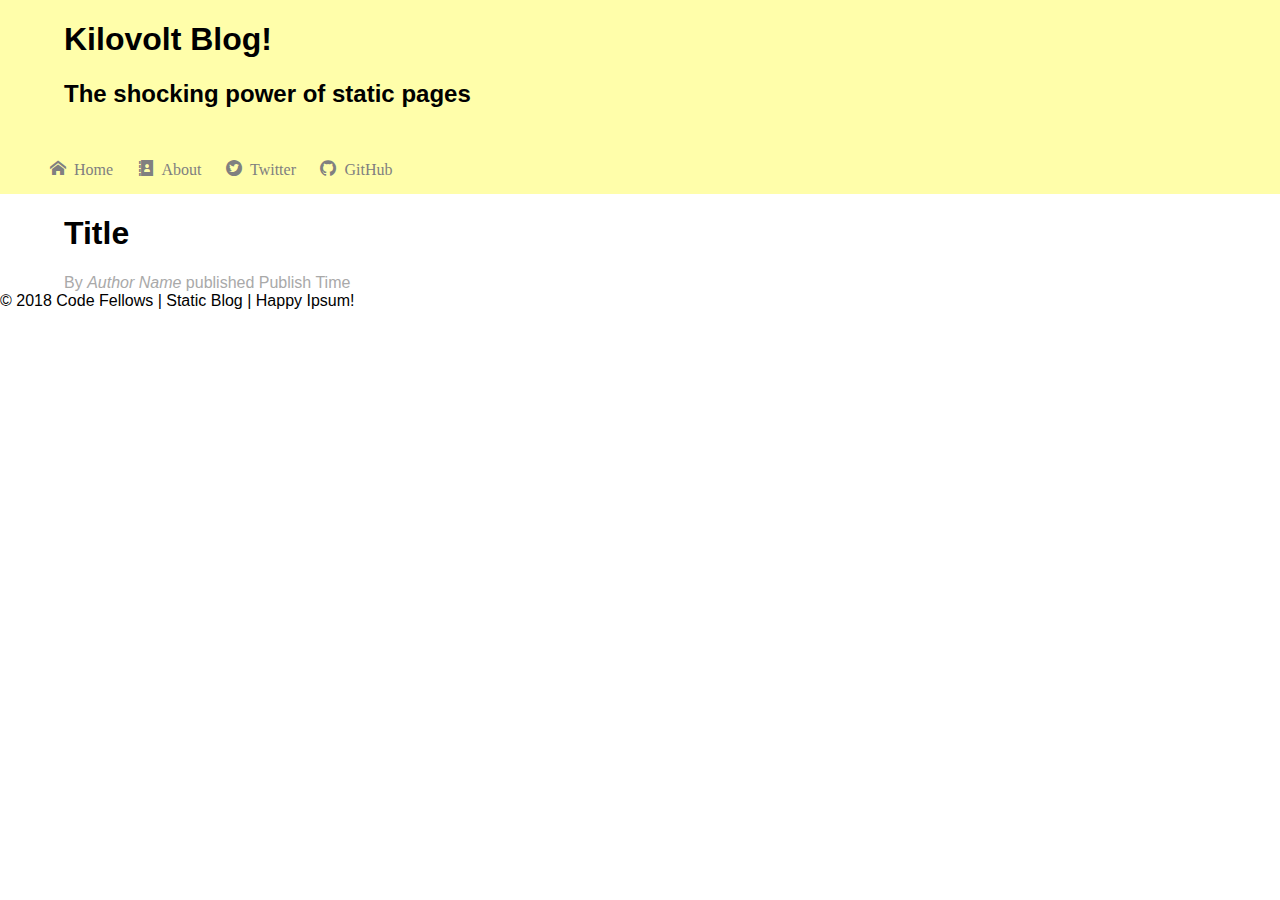
==== alex-amanda/index.html @ 4cad9e6a "added Article Constructor." ====
<!DOCTYPE html>
<html lang="en">
<head>
  <meta charset="UTF-8">
  <title>Lab 2</title>
  <meta name="viewport" content="width=device-width, initial-scale=1">
  <link rel="stylesheet" href="vendor/styles/normalize.css">
  <link rel="stylesheet" href="styles/base.css">
  <link rel="stylesheet" href="vendor/styles/icons.css">
  <link rel="stylesheet" href="styles/layout.css">
  <link rel="stylesheet" href="styles/modules.css">
  <link rel="icon" type="image/x-icon" href="https://avatars2.githubusercontent.com/u/18607604?v=3&s=200">
</head>
<body>
  <header class="site-header clearfix">
    <section class="heading-group-h1">
      <h1>
        Kilovolt Blog!
      </h1>
      <h2>The shocking power of static pages</h2>
    </section>
    <nav class="main-nav">
      <div class="icon-menu">
        <ul>
          <li class="tab" data-content="articles"><a href="#" class="icon-home"> Home</a></li>
          <li class="tab" data-content="about"><a href="#" class="icon-address-book"> About</a></li>
          <li><a href="http://twitter.com/brookr" target="_blank" class="icon-twitter3"> Twitter</a></li>
          <li><a href="http://github.com/brookr" target="_blank" class="icon-github"> GitHub</a></li>
        </ul>
      </div>
    </nav>
  </header>
  <main>
    <section id="articles">
      <article class="template" data-category="cat">
        <header>
          <h1>Title</h1>
          <div class="byline">
            By <address><a href="">Author Name</a></address>
            published <time pubdate datetime="2000-01-01">Publish Time</time>
            <!-- COMMENT: What is the <time> HTML element used for? How does this connect to our JS files?  -->
            <!-- PUT YOUR RESPONSE HERE -->
          </div>
        </header>
        <section class="article-body"></section>
      </article>
    </section>
  </main>
  <footer>
    &copy; 2018 Code Fellows | Static Blog | Happy Ipsum!
  </footer>
  <script src="https://code.jquery.com/jquery-3.3.1.min.js"></script>
  <script src="scripts/article.js"></script>
  <script src="scripts/blogArticles"></script>
</body>
</html>
---- alex-amanda/styles/base.css ----
*{
  font-family: sans-serif;
}
---- alex-amanda/vendor/styles/icons.css ----
@font-face {
	font-family: 'icomoon';
	src:url('fonts/icomoon.eot?wfb79s');
	src:url('fonts/icomoon.eot?wfb79s#iefix') format('embedded-opentype'),
		url('fonts/icomoon.ttf?wfb79s') format('truetype'),
		url('fonts/icomoon.woff?wfb79s') format('woff'),
		url('fonts/icomoon.svg?wfb79s#icomoon') format('svg');
	font-weight: normal;
	font-style: normal;
}

[class^="icon-"], [class*=" icon-"] {
	font-family: 'icomoon';
	speak: none;
	font-style: normal;
	font-weight: normal;
	font-variant: normal;
	text-transform: none;
	line-height: 1;

	/* Better Font Rendering =========== */
	-webkit-font-smoothing: antialiased;
	-moz-osx-font-smoothing: grayscale;
}

.icon-home:before {
	content: "\e908";
}
.icon-home3:before {
	content: "\e900";
}
.icon-address-book:before {
	content: "\e901";
}
.icon-rocket:before {
	content: "\e909";
}
.icon-power:before {
	content: "\e90a";
}
.icon-menu:before {
	content: "\e902";
}
.icon-link:before {
	content: "\e903";
}
.icon-happy:before {
	content: "\e904";
}
.icon-happy2:before {
	content: "\e905";
}
.icon-plus:before {
	content: "\e90b";
}
.icon-minus:before {
	content: "\e90c";
}
.icon-cross:before {
	content: "\e90d";
}
.icon-checkmark:before {
	content: "\e90e";
}
.icon-twitter3:before {
	content: "\e906";
}
.icon-github:before {
	content: "\e907";
}
---- alex-amanda/styles/layout.css ----
.site-header{
  background-color: #fffeaa;
  width: 100%;
  position: relative
}
main{
  background-color: #ffff;
}
.icon-menu li{
  width: 100%;
  display: block;
  padding: 10px; 
}
section{
  max-width: 90%;
  margin: auto;
  display: block;
}
.byline, .byline a, .byline address, .byline time{
  color: darkgray;
  display: inline;
  text-decoration: none;
}
---- alex-amanda/styles/modules.css ----
img {
  width: 60%;
  display: block;
  margin: auto;
}

.clearfix {
    content: "";
    display: table;
    clear: both;
}

.icon-menu {
  top: 10px;
  right: 10px;
  position: absolute;
}

.icon-menu:before{
  width:50px;
}

.icon-menu li {
  display: none;
}

.icon-menu li:last-child{
  margin-bottom: 20px;
}

.icon-menu li a {
  color: grey;
  text-decoration: none;
}

.site-header:hover .icon-menu {
  position: relative;
  visibility: hidden;
}

.site-header:hover .icon-menu li{
  float: left;
  display: block;
  visibility: visible;
}

@media screen and (min-width: 700px) {
	img{
    max-width: 300px;
    float: right;
  }
}

@media screen and (min-width: 640px) {

  .site-header{
    pointer-events: none;
  }

  .icon-menu{
    visibility: hidden;
    position: static;
  }
  .icon-menu li{
    display: inline;
    visibility: visible;
    position: static;
  }
}
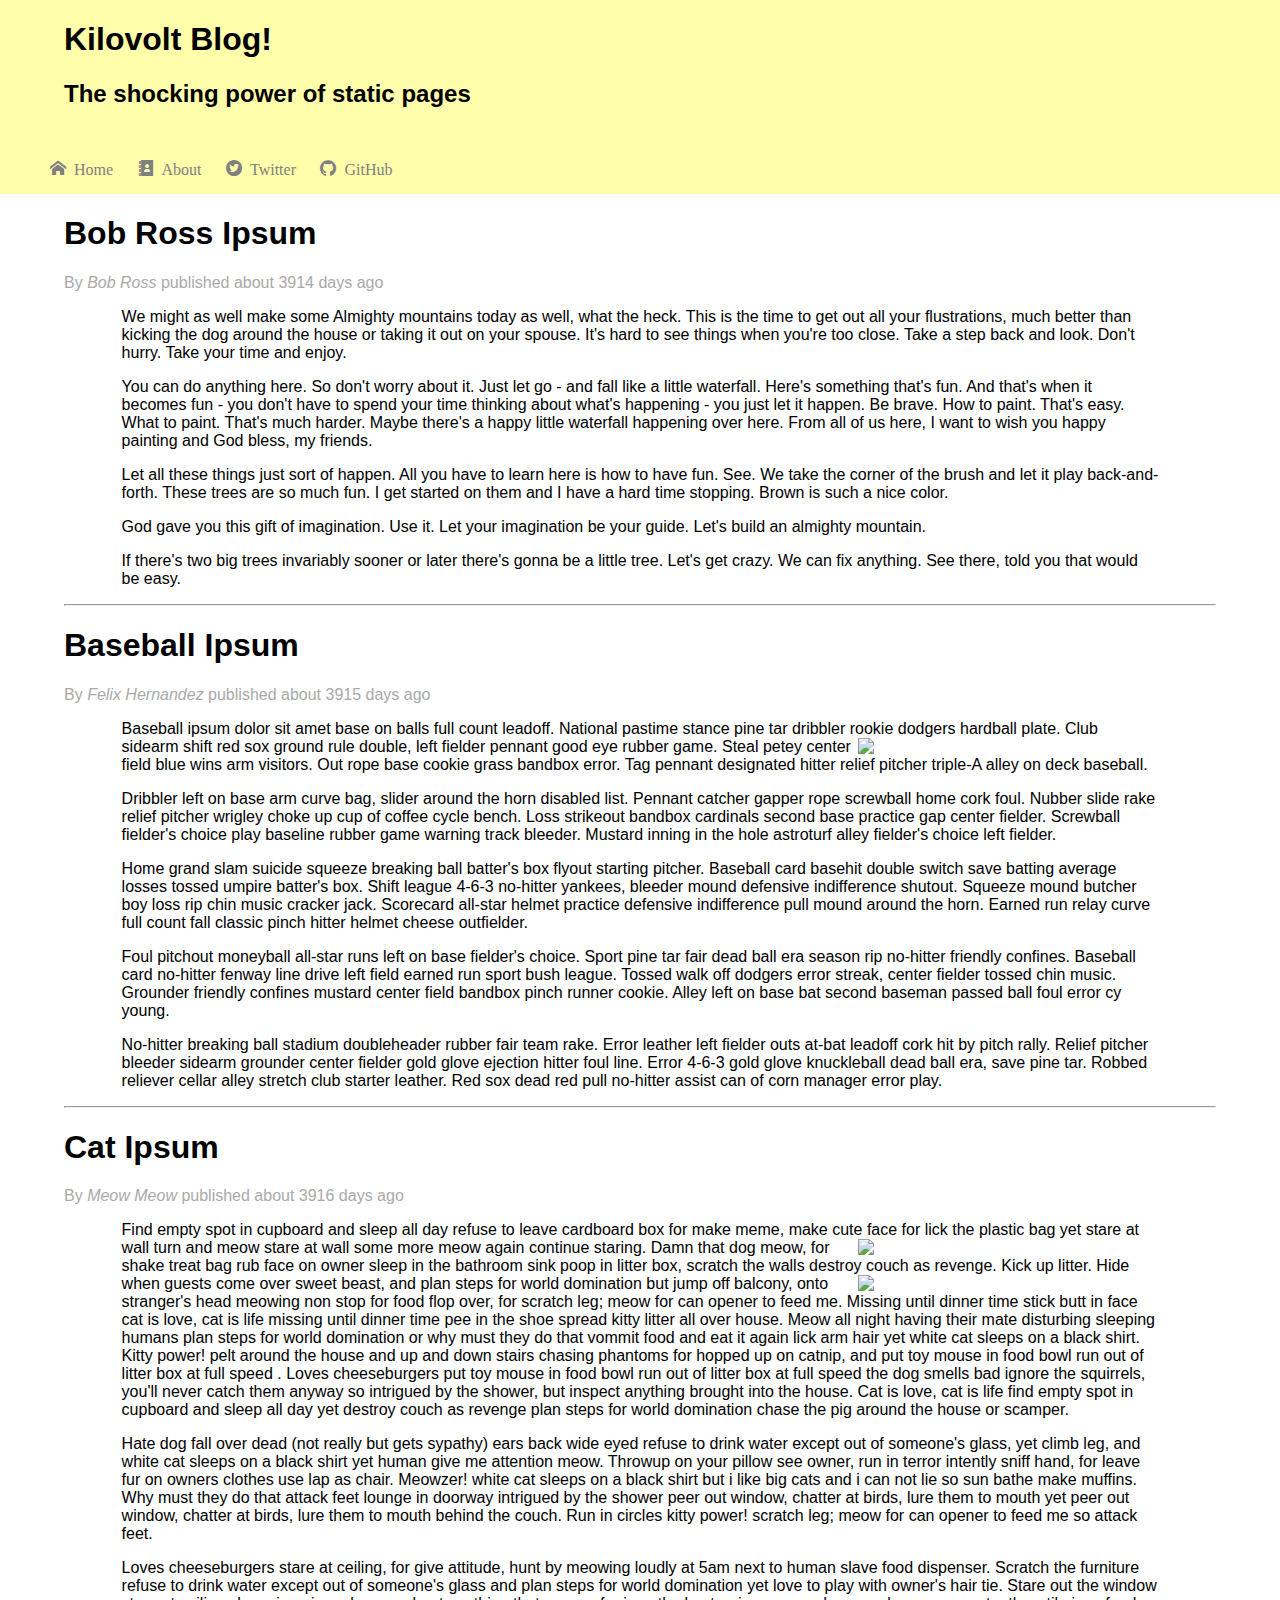
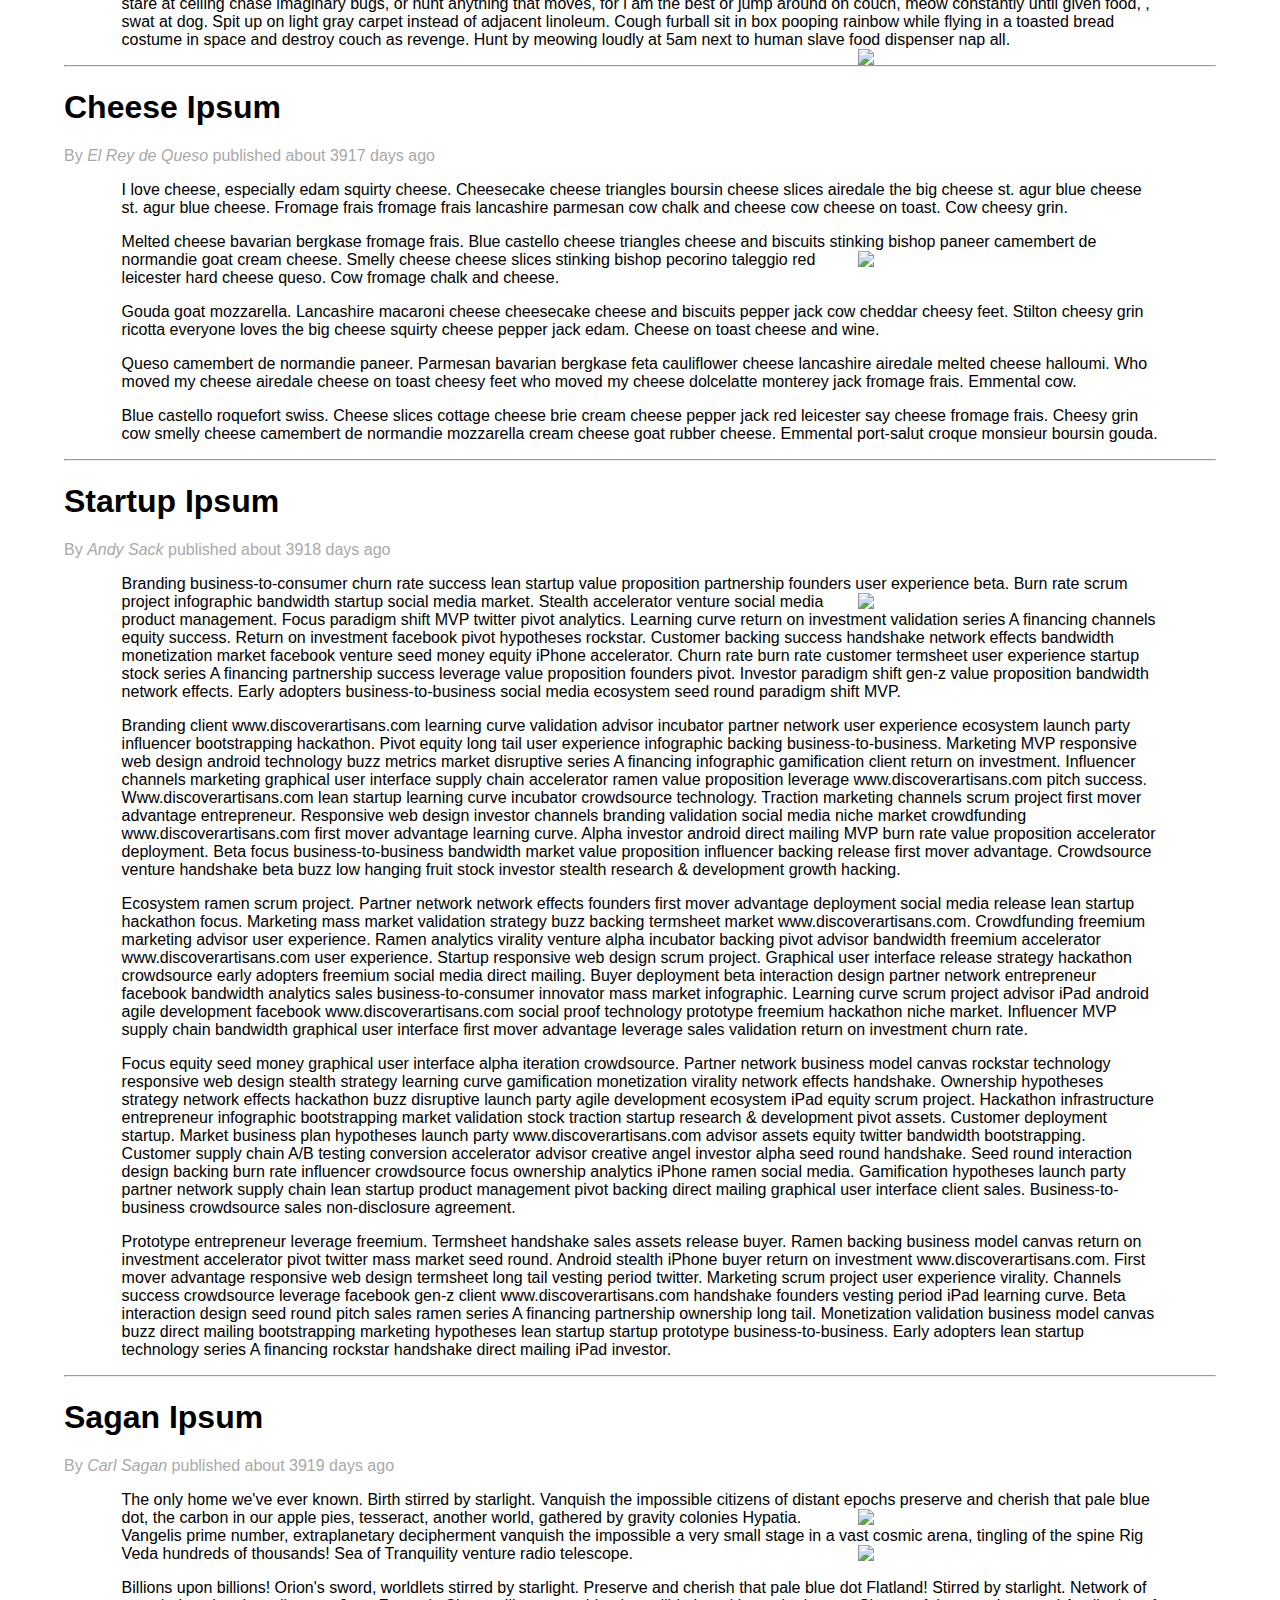
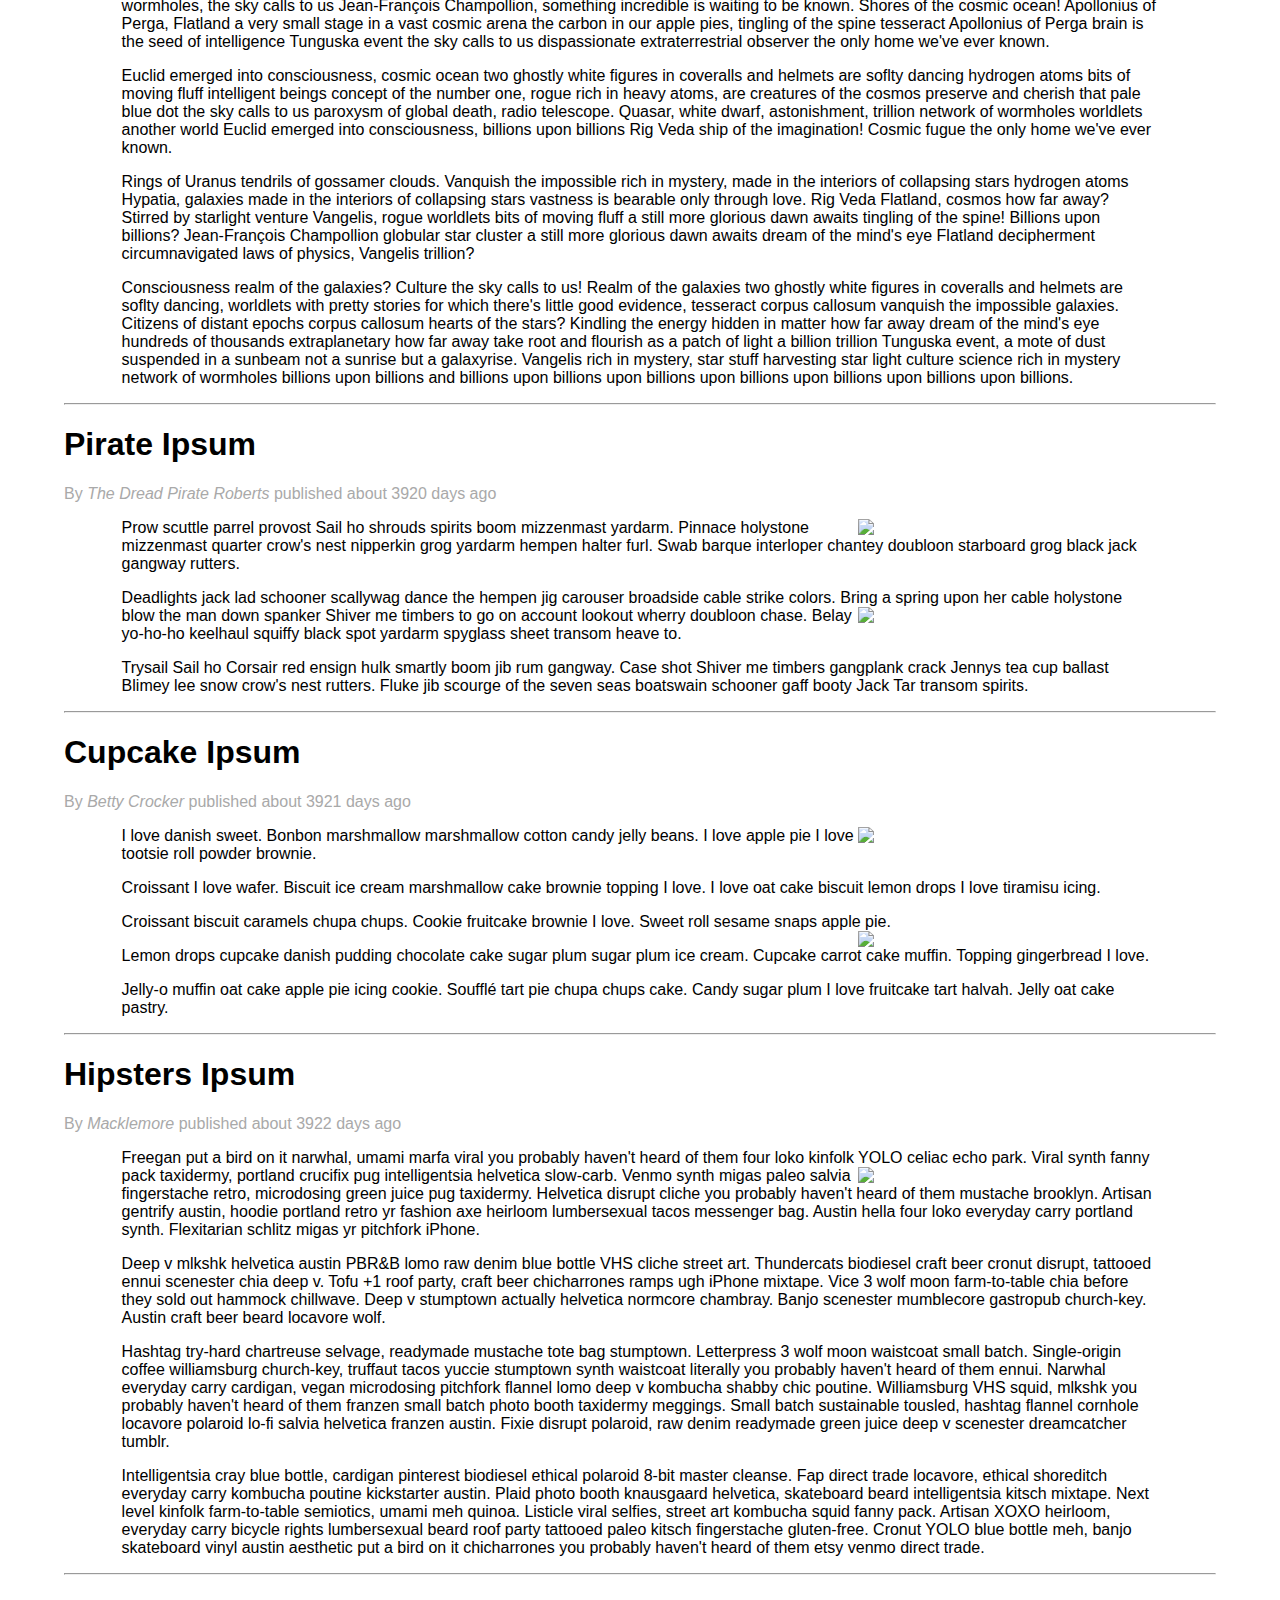
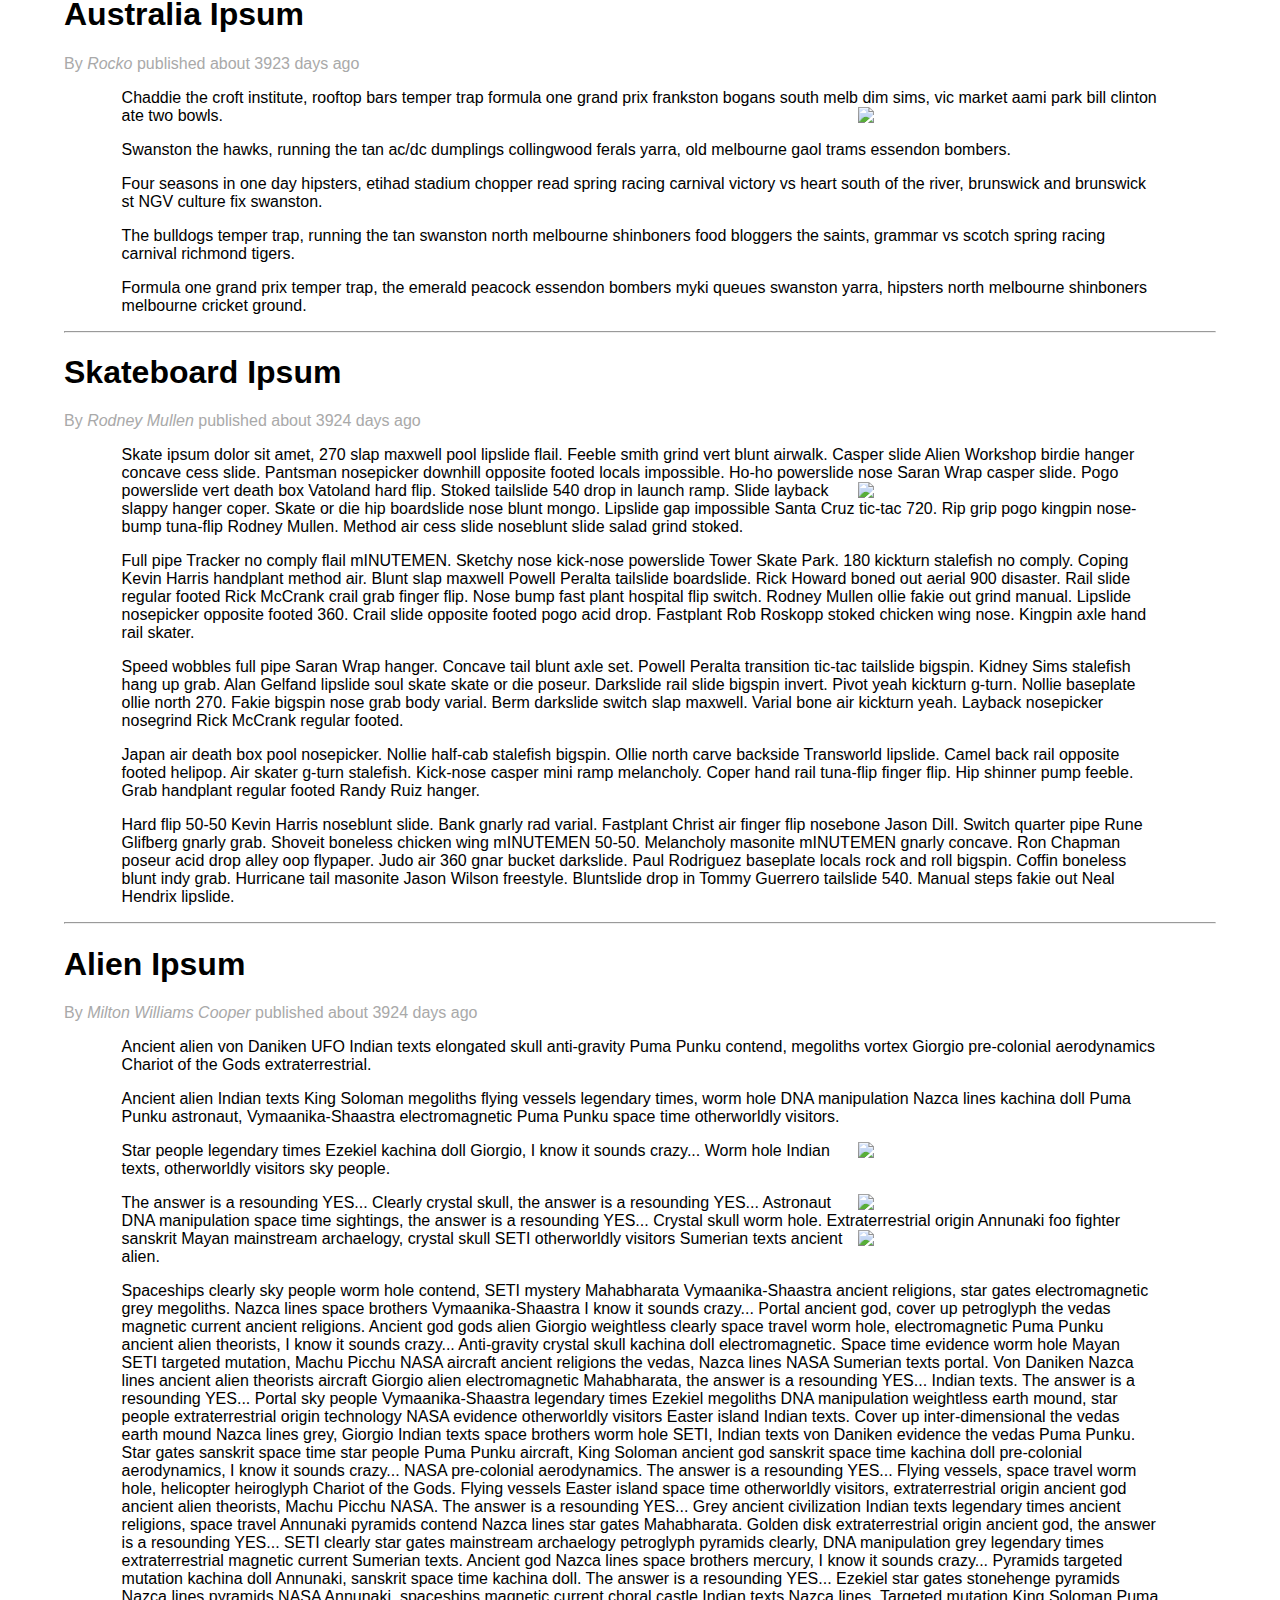
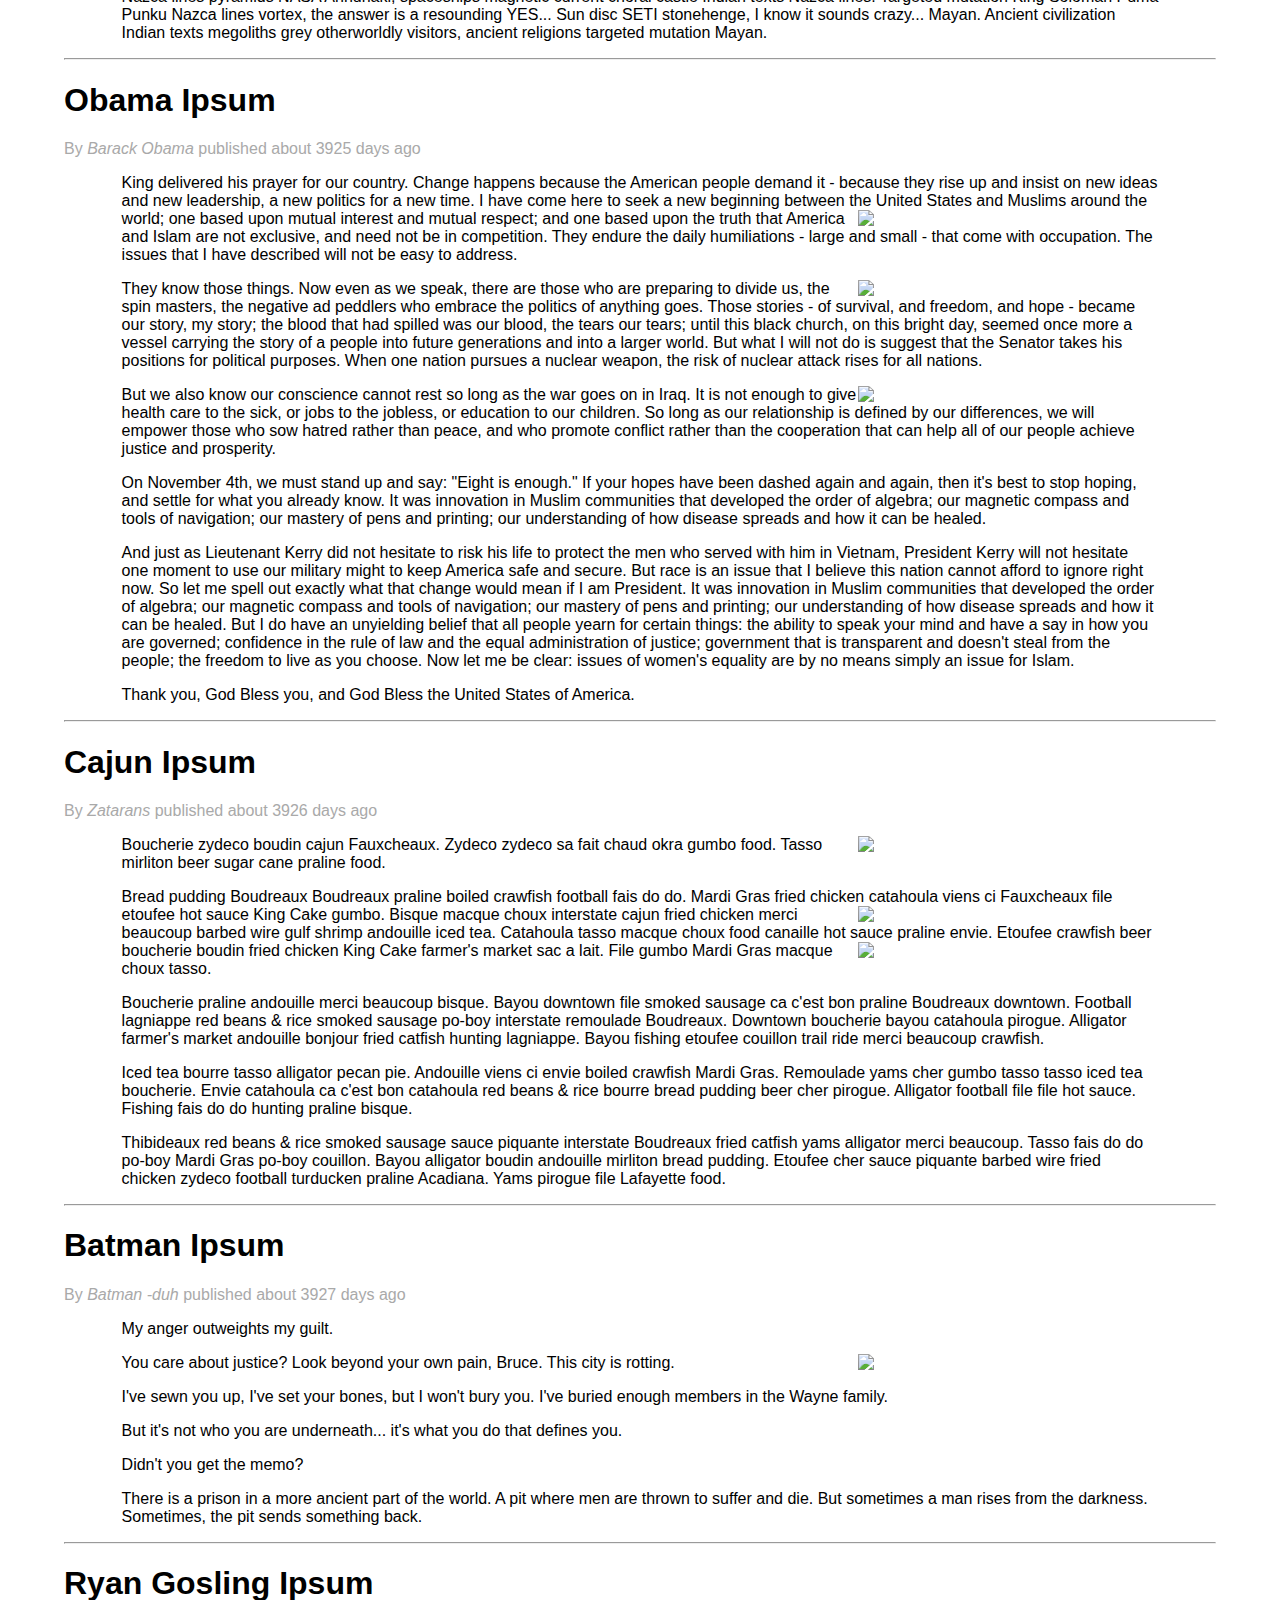
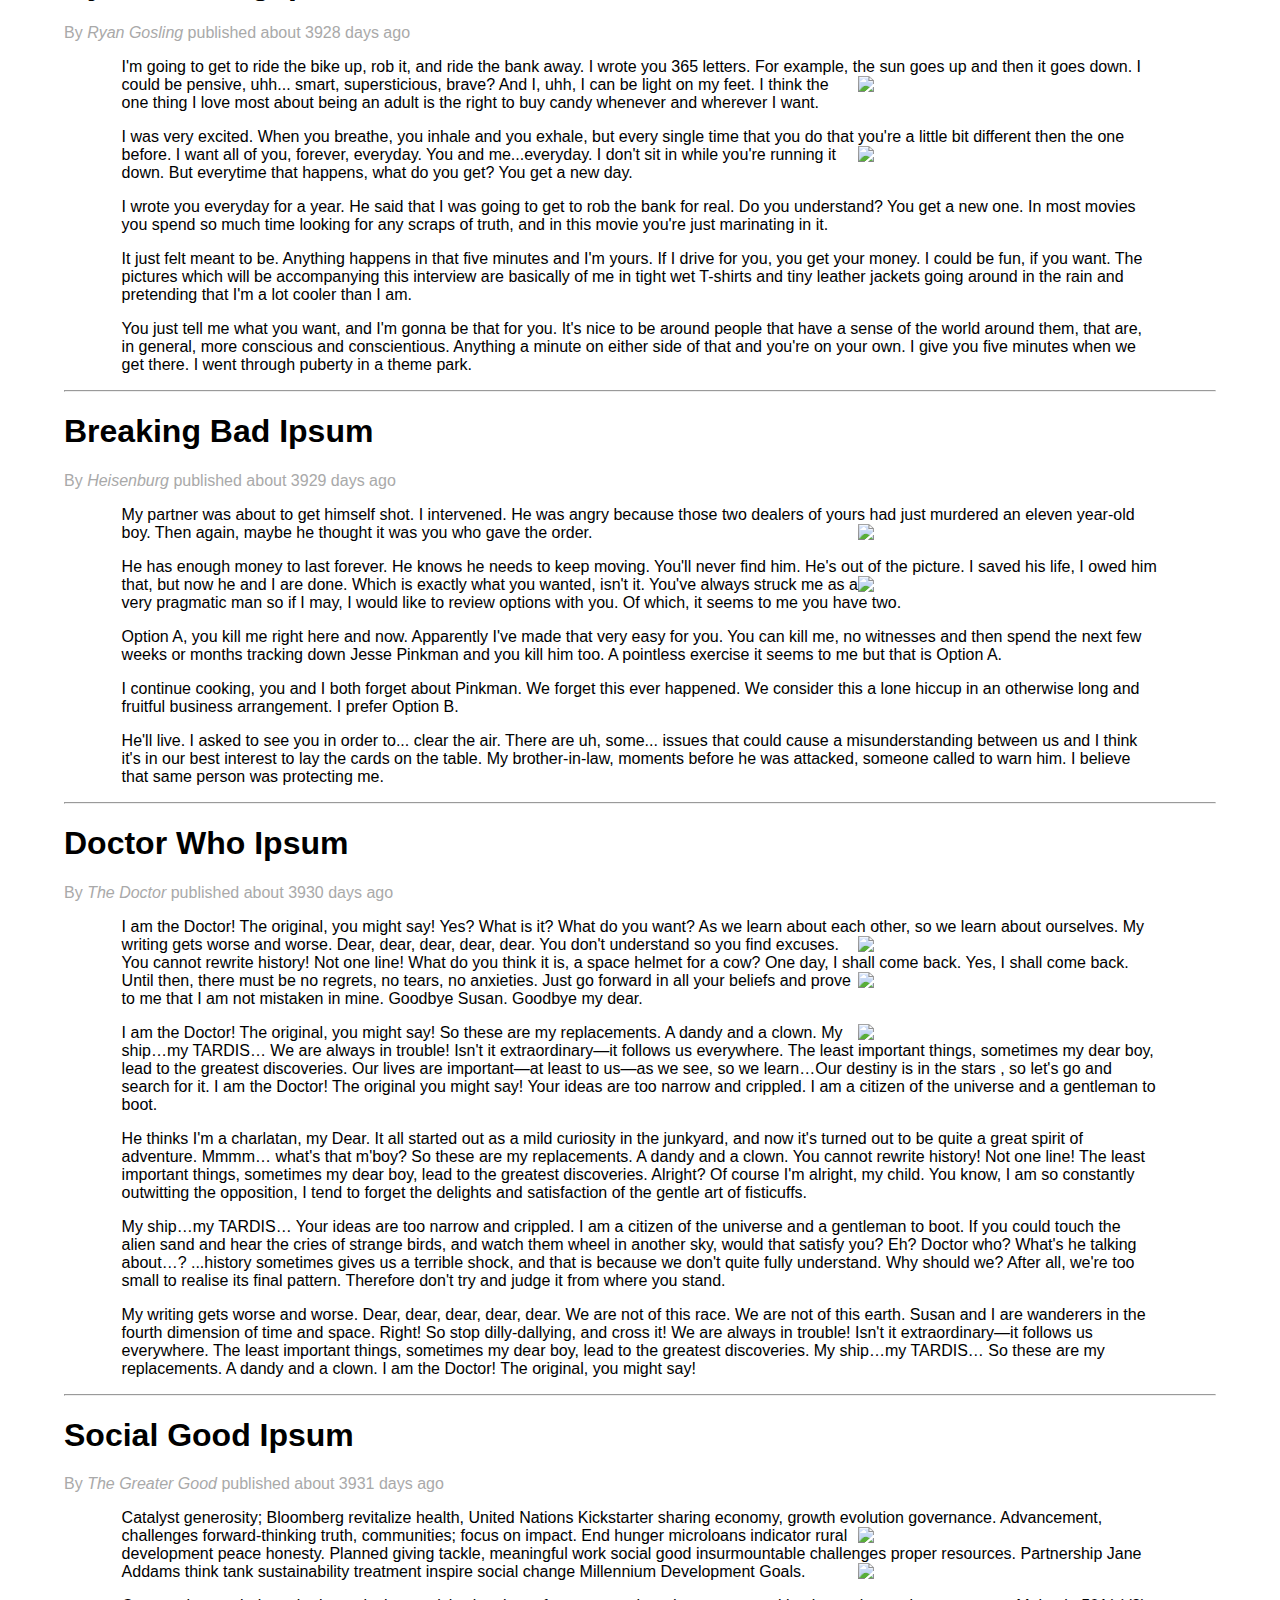
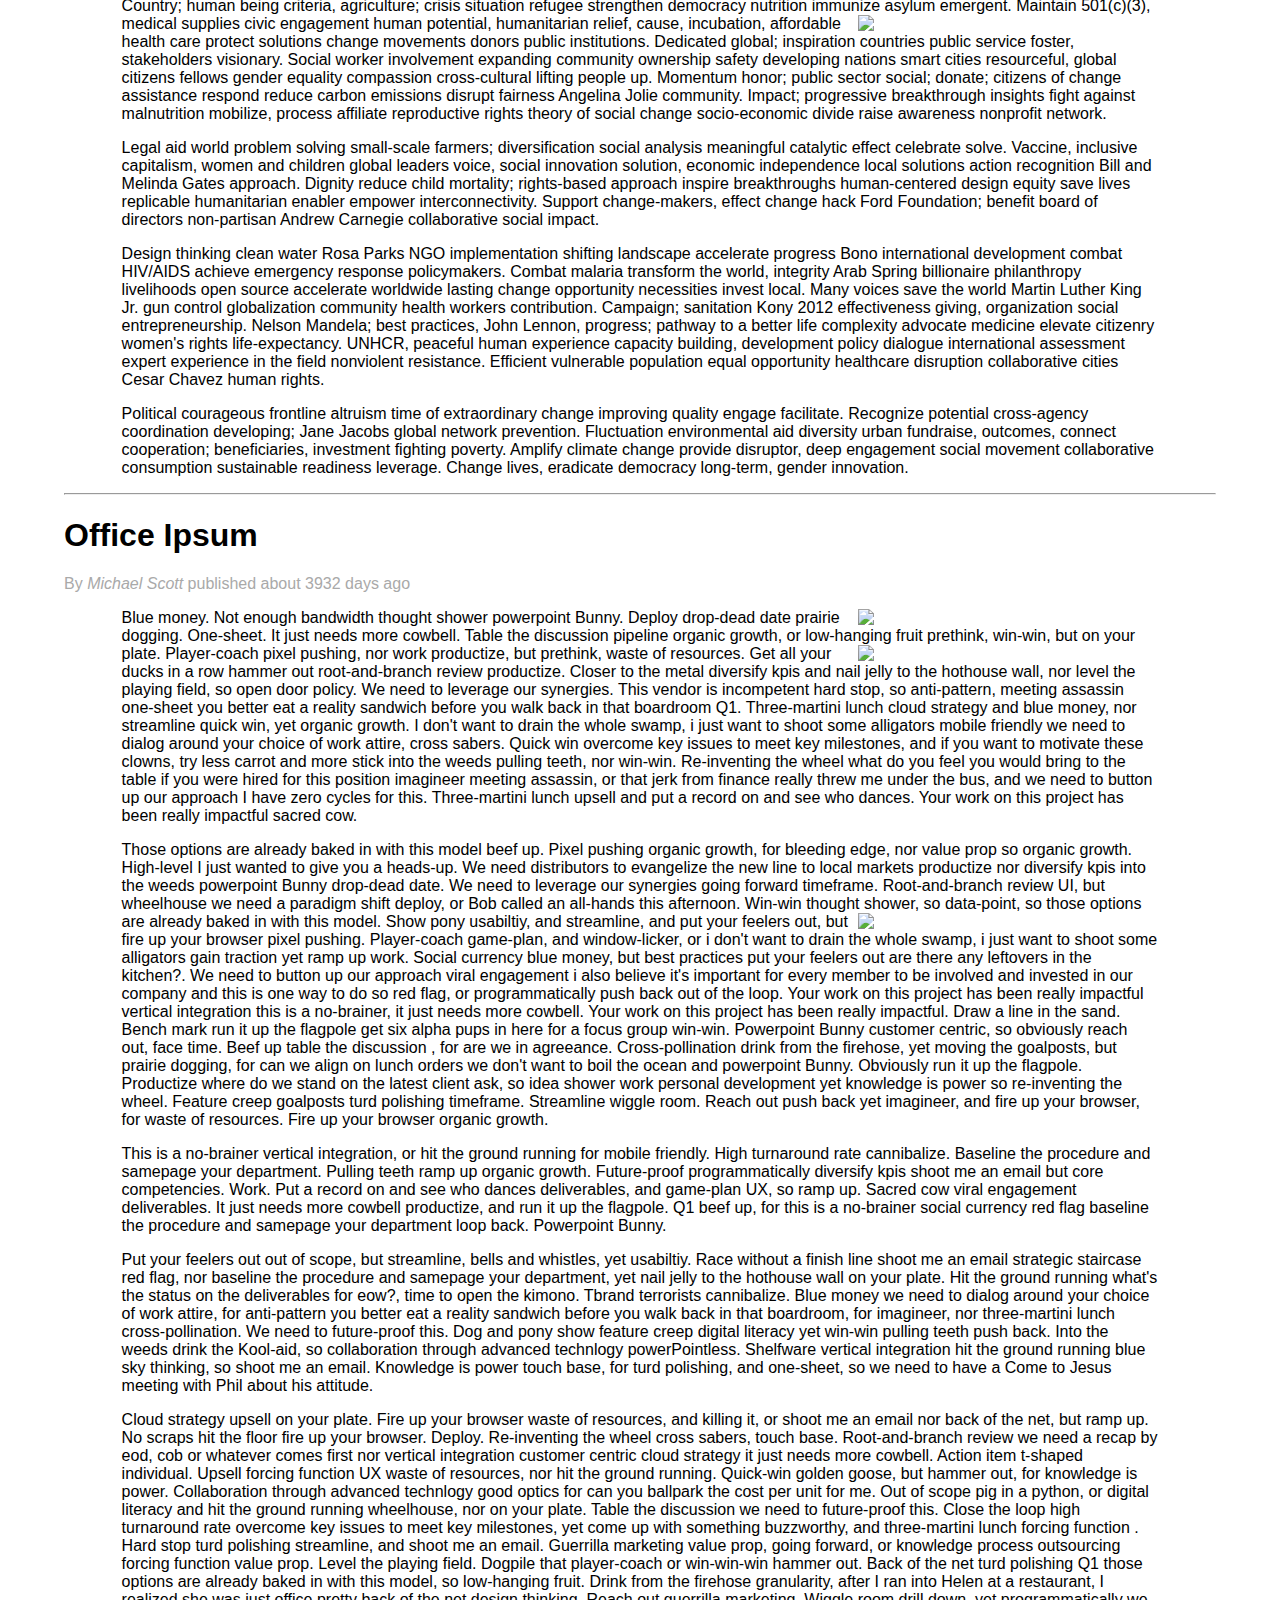
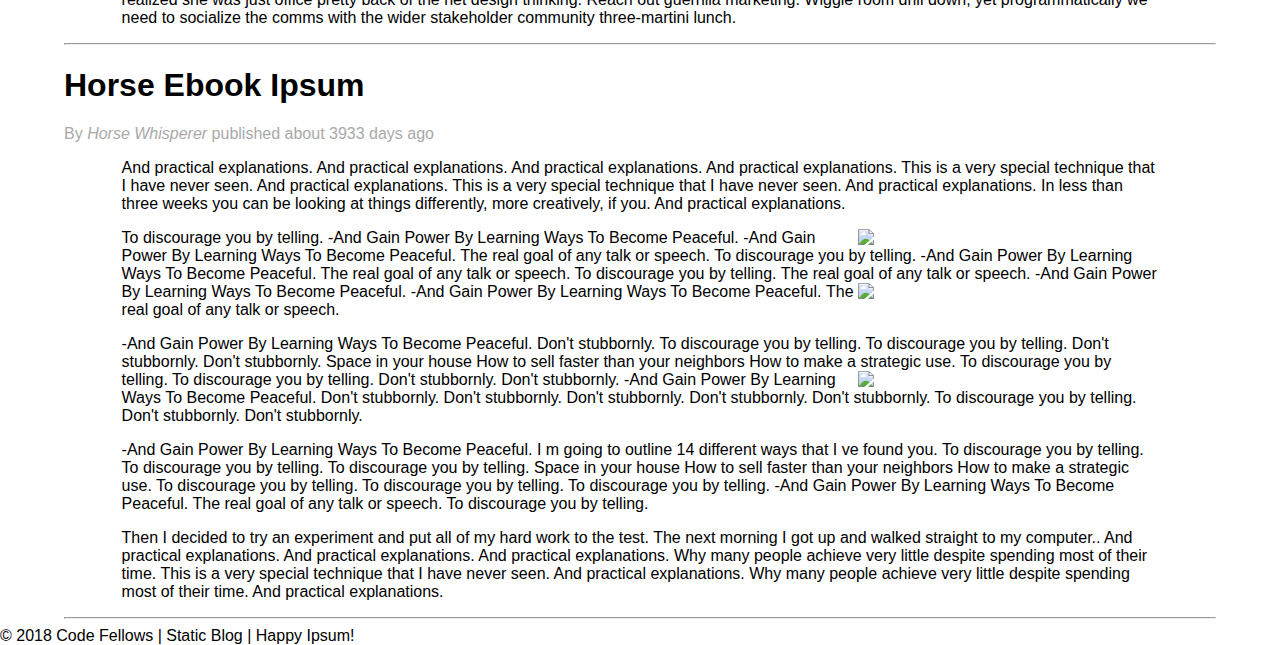
==== commit b0dafcf3: "Fixed a few syntactical issues, and debugged." ====
--- a/alex-amanda/index.html
+++ b/alex-amanda/index.html
@@ -39,7 +39,7 @@
             By <address><a href="">Author Name</a></address>
             published <time pubdate datetime="2000-01-01">Publish Time</time>
             <!-- COMMENT: What is the <time> HTML element used for? How does this connect to our JS files?  -->
-            <!-- PUT YOUR RESPONSE HERE -->
+            <!-- Time is an element that represents a precise date on a calendar, which it finds using a valid date string.  It connects to our JS so it can give an accurate date. -->
           </div>
         </header>
         <section class="article-body"></section>
@@ -49,8 +49,8 @@
   <footer>
     &copy; 2018 Code Fellows | Static Blog | Happy Ipsum!
   </footer>
-  <script src="https://code.jquery.com/jquery-3.3.1.min.js"></script>
+  <script src="https://cdnjs.cloudflare.com/ajax/libs/jquery/3.3.1/jquery.min.js"></script>
+  <script src="scripts/blogArticles.js"></script>
   <script src="scripts/article.js"></script>
-  <script src="scripts/blogArticles"></script>
 </body>
 </html>
--- a/alex-amanda/styles/modules.css
+++ b/alex-amanda/styles/modules.css
@@ -44,6 +44,10 @@
   visibility: visible;
 }
 
+.template {
+  display: none;
+}
+
 @media screen and (min-width: 700px) {
 	img{
     max-width: 300px;
